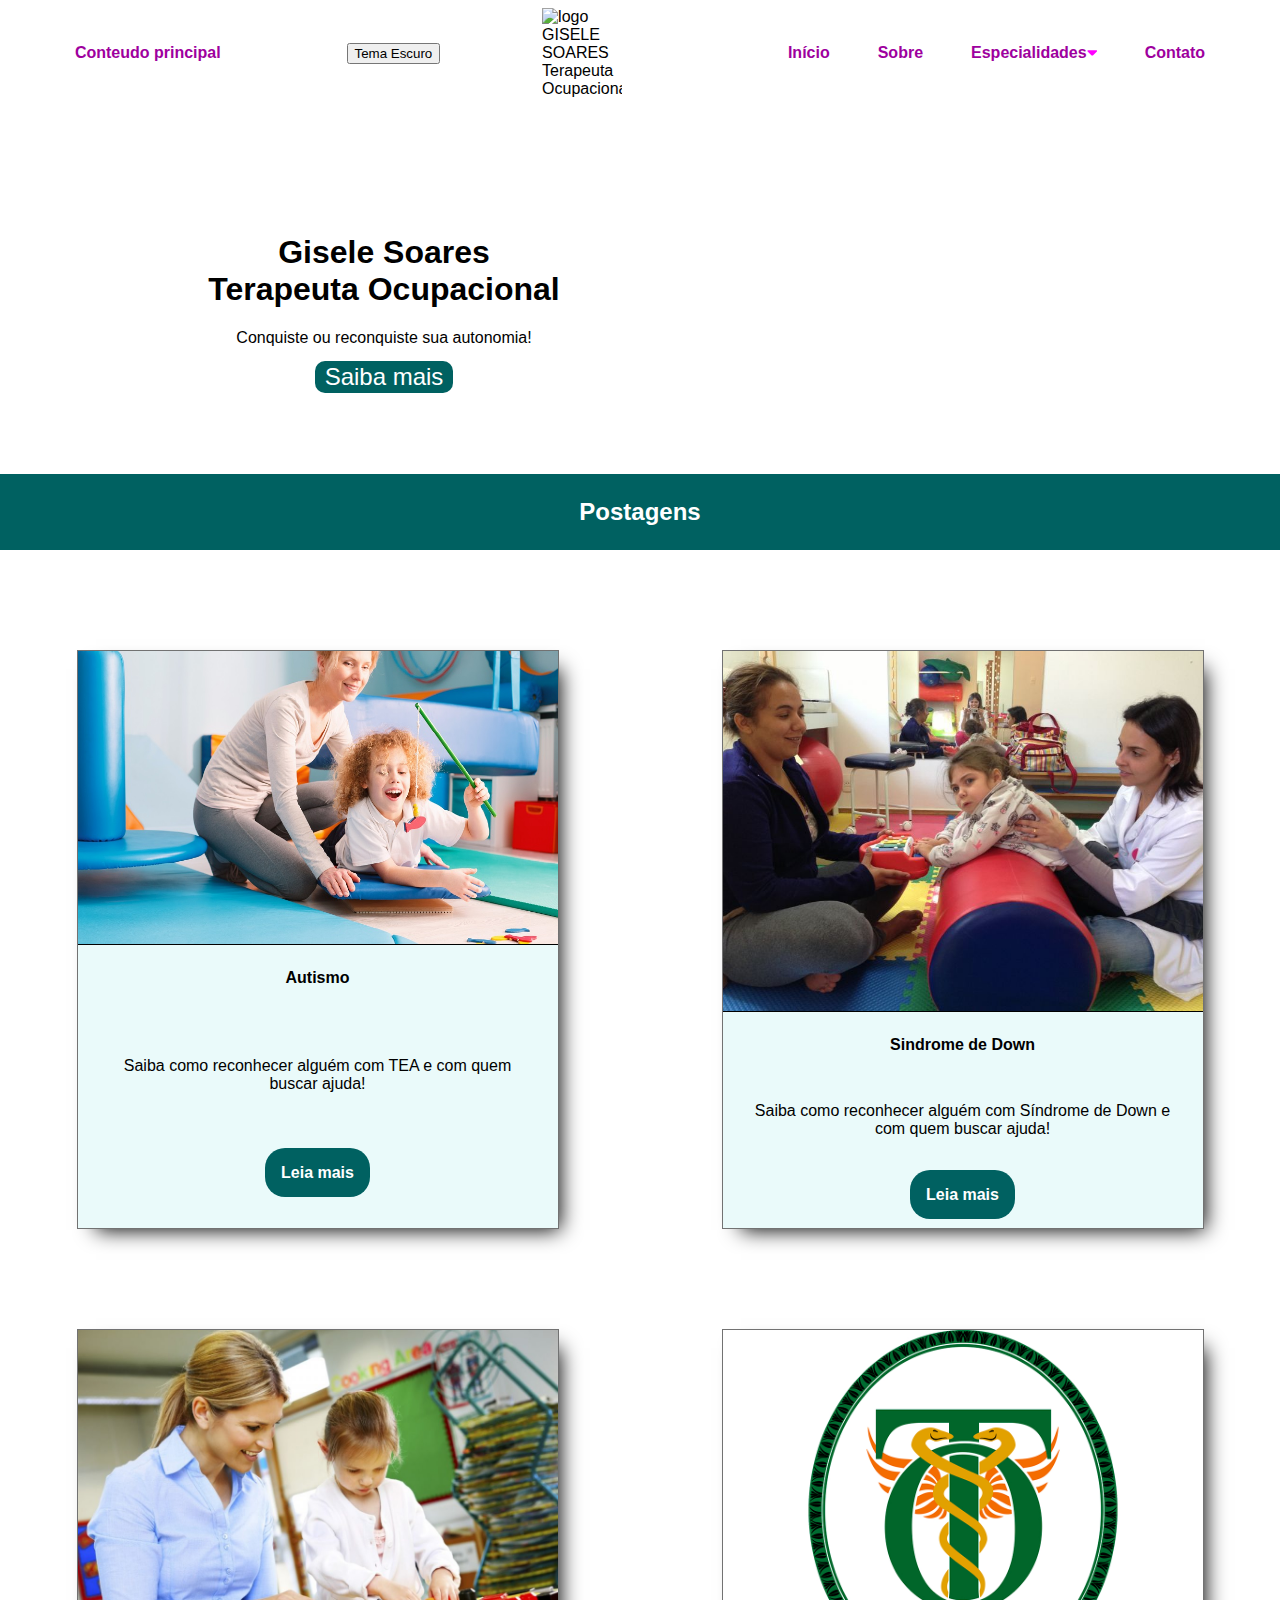
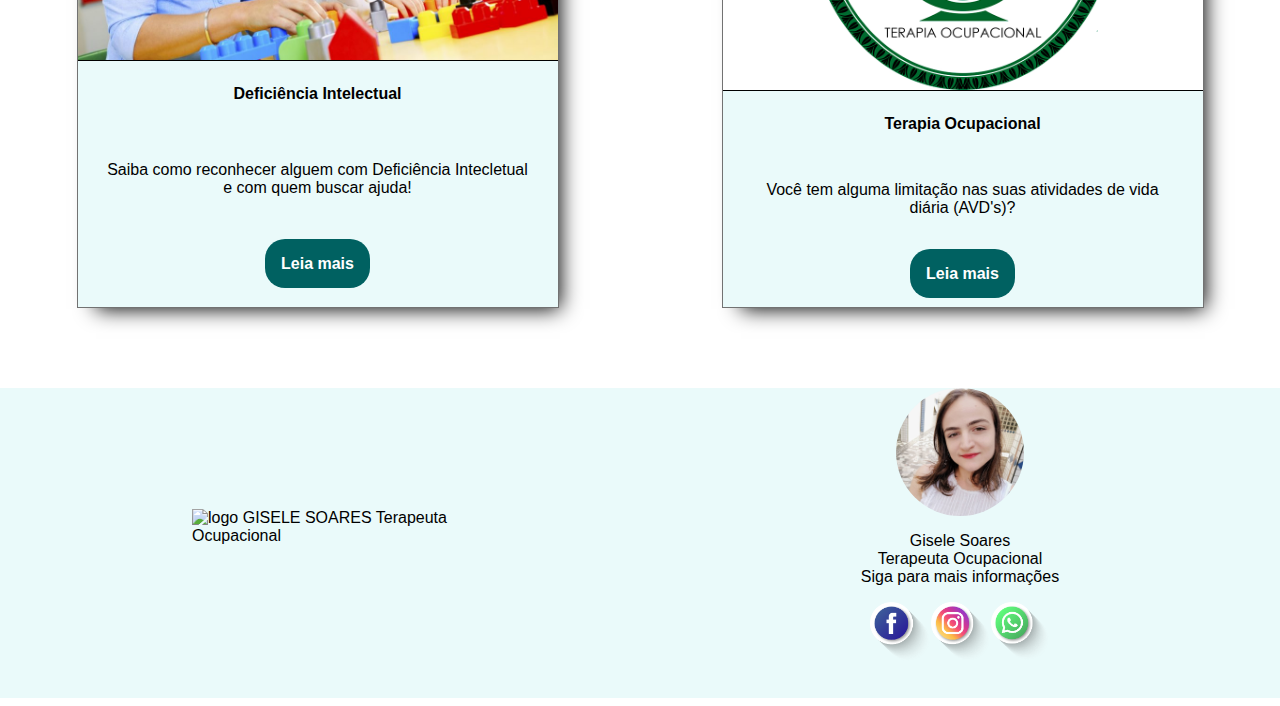
==== index.html @ 67a98ba8 "atualização imagens" ====
<!DOCTYPE html>   <!--pag criada por /@carlos @henrique @cyro/  projeto A2  finalizada 21/06/2020-->
<html lang="pt-br">
  <head>
    <meta charset="utf-8" />
    <meta name="viewport" content="width=device-width,initial-scale=1,shrink-to-fit=no">
    
	  <title>Gisele Soares - Terapeuta Ocupacional</title>
    <link rel="stylesheet" type="text/css" href="css/main.css" />
    <link rel="stylesheet" type="text/css" href="css/header-footer.css">
    <link rel="apple-touch-icon" sizes="57x57" href="imagens/favicon/apple-icon-57x57.png">
    <link rel="apple-touch-icon" sizes="60x60" href="imagens/favicon/apple-icon-60x60.png">
    <link rel="apple-touch-icon" sizes="72x72" href="imagens/favicon/apple-icon-72x72.png">
    <link rel="apple-touch-icon" sizes="76x76" href="imagens/favicon/apple-icon-76x76.png">
    <link rel="apple-touch-icon" sizes="114x114" href="imagens/favicon/apple-icon-114x114.png">
    <link rel="apple-touch-icon" sizes="120x120" href="imagens/favicon/apple-icon-120x120.png">
    <link rel="apple-touch-icon" sizes="144x144" href="imagens/favicon/apple-icon-144x144.png">
    <link rel="apple-touch-icon" sizes="152x152" href="imagens/favicon/apple-icon-152x152.png">
    <link rel="apple-touch-icon" sizes="180x180" href="imagens/favicon/apple-icon-180x180.png">
    <link rel="icon" type="image/png" sizes="192x192"  href="imagens/favicon/android-icon-192x192.png">
    <link rel="icon" type="image/png" sizes="32x32" href="imagens/favicon/favicon-32x32.png">
    <link rel="icon" type="image/png" sizes="96x96" href="imagens/favicon/favicon-96x96.png">
    <link rel="icon" type="image/png" sizes="16x16" href="imagens/favicon/favicon-16x16.png">
    <link rel="manifest" href="imagens/favicon/manifest.json">
    <meta name="msapplication-TileColor" content="#ffffff">
    <meta name="msapplication-TileImage" content="/ms-icon-144x144.png">
    <meta name="theme-color" content="#ffffff">
    <link rel="stylesheet" href="css/dark.css">
    <script src="js/main.js" defer></script>
 
    <script>
      function abir_Nav() {
        document.getElementById("menu_lateral").style.width = "250px";
      }
      
      function fechar_nav() {
        document.getElementById("menu_lateral").style.width = "0";
      }
      
      
    </script>
 
 
 
  </head>

  <body>

    <header>
        
      <p> <a class="btnConteudo" href="#principal"> Conteudo principal</a></p>
      <button id="btn-tema" >Tema Escuro</button>
      
      <div id="menu_lateral" class="menu_lateral">
        <div class="botoes">
        <a href="javascript:void(0)" id="botao-fechar" class="botao_fechar" onclick="fechar_nav()">×</a>
        <a href="index.html">Início</a>
        <a href="sobre.html">Sobre</a>
        <dl>
          <dt>Especialidades<img id="seta-menu2" src="imagens/seta-baixo.png" alt="Seta para baixo indicando um menu com dropdown"></dt>
          <dd><a href="autismo.html">Autismo</a></dd>
          <dd><a href="deficiencia_intelectual.html">Deficiência Intelectual</a></dd>
          <dd><a href="Sindrome_Down.html">Síndrome de Down</a></dd>
        </dl>
        <a href="contato.html">Contato</a>
      </div>  
      </div>

        <button class="botao_abrir" onclick="abir_Nav()">☰ Menu</button> 
      
      
      
      
      <img class="header-logo" src="imagens/logo.png" alt="logo GISELE SOARES Terapeuta Ocupacional">
        
        <nav class="nav-menu">
            <ul class="nav-list">
              <li class=""><a href="index.html">Início</a></li>
              <li class=""><a href="sobre.html">Sobre</a></li>
                <li><a href="#">Especialidades<img id="seta-menu" src="imagens/seta-baixo.png" alt="Seta para baixo indicando um menu com dropdown"></a>
                  <ul id="dark-ul">
                    <li><a href="autismo.html">Autismo</a></li>
                    <li><a href="deficiencia_intelectual.html">Deficiência Intelectual</a></li>
                    <li><a href="Sindrome_Down.html">Síndrome de Down</a></li>
                  </ul>
                </li>

              <li class=""><a href="contato.html">Contato</a></li>
            </ul>
          </nav>


        

    </header>
          
    <section class="banner">
      <h1>Gisele Soares<br>
          Terapeuta Ocupacional
      </h1>
        <p class="p-banner">
        
          Conquiste ou reconquiste sua autonomia!<br>
        </p>
        <p>
          <a class="botao" href="terapia_ocupacional.html">Saiba mais</a>
        </p>  
    </section>


    <main id="principal">
        <h2 class="post">
            Postagens
        </h2>

        <div class="div-post">
            <img class="img-post" src="imagens/autismo.jpg" alt="Uma mulher brincando com uma criança com autismo">
            <p class="title-post">
            Autismo
            </p>
            <p>
              Saiba como reconhecer alguém com TEA e com quem buscar ajuda!
            </p>
            <p>
              <a href="autismo.html">Leia mais</a>
            </p>
        </div>

        <div class="div-post">
          <img class="img-post" src="imagens/down02.jpg" alt="Uma Terapeuta Ocupacional cuidando de uma criança com autismo">
            <p class="title-post">
            Sindrome de Down
            </p>
            <p>
              Saiba como reconhecer alguém com Síndrome de Down e com quem buscar ajuda!
            </p>
            <p>
              <a href="Sindrome_Down.html">Leia mais</a>
            </p>
        </div>
        
        <div class="div-post">
            <img class="img-post" src="imagens/deficiencia2.jpg" alt="Terapeuta Ocupacional ensinando uma criança com deficiencia mental">
            <p class="title-post">
            Deficiência Intelectual
            </p>
            <p>
              Saiba como reconhecer alguem com Deficiência Intecletual e com quem buscar ajuda!
            </p>
            <p>
              <a href="deficiencia_intelectual.html">Leia mais</a>
            </p>

        </div>

        <div class="div-post">
            <img class="img-post" src="imagens/logott.jpg" alt="Foto da logo da Terapia Ocupacional">
            <p class="title-post">
            Terapia Ocupacional
            </p>
            <p>
              Você tem alguma limitação nas suas atividades de vida diária (AVD's)?
            </p>
            <p>
              <a href="terapia_ocupacional.html">Leia mais</a>
            </p>

        </div>




    </main>

      
      

    <footer>

      <div class="footer-logo">
        <img class="img-footer" src="imagens/logo_footer.png" alt="logo GISELE SOARES Terapeuta Ocupacional">
      </div>
     
      <div class="div-footer">

        <img class="cliente-footer" src="imagens/gisele.jpg" alt="Foto da Gisele Soares"> 
        
        <p class="p-footer">
            Gisele Soares<br>
            Terapeuta Ocupacional<br>
            Siga para mais informações
        </p>

        <div class="div-social">
           <a href="https://www.facebook.com/"> <img class="face" src="imagens/Face1.png" alt="link para o Facebook representado pela imagem de sua logo"></a>
           <a href="https://www.instagram.com/"> <img class="insta" src="imagens/Insta1.png" alt="link para a página no Instagram da Gisele Soares"></a>
           <a href="http://api.whatsapp.com/send?1=pt_BR&phone=5513997352803"> <img class="whatsapp" src="imagens/Whats1.png" alt="link para o whatsapp da Gisele Soares"></a>
          <!-- Utilizamos endereços padrões porque a cliente ainda irá criar suas páginas nas redes sociais. -->
          </div>

      </div>


    </footer>
  </body>
</html>
---- css/main.css ----
@charset "utf-8"; 

body {
  font-family: 'Arial', sans-serif;
  display: flex;
  flex-wrap: wrap;
  margin: 0.5em 0;
}



/* BANNER */

.banner {
  margin-top: 0.5em;
  flex: 1 1 100%;
  background-image: url(../imagens/banner6.jpg);
  height: 23em;
  background-repeat: no-repeat;
  background-size: 100%;
  
}

.banner h1, .banner p {
  width: 60%;
  text-align: center;
}

.botao {
  background-color: #006161;
  padding: 0.1em 0.4em;
  border-radius: 10px;
  color: #fff;
  text-decoration: none;
  font-size: 1.5em;
}

h1 {
  margin-top: 4em;
}

/* MAIN */

main{
    flex:1 1 100%;
    display: grid;
    grid-template-columns: 1fr 1fr;
    grid-gap: 100px 10px;
}

.post {
  background-color: #006161;
  text-align: center;
  padding: 1em;
  color: #fff;
  margin: 0;
  grid-column: 1/3;
}

.div-post {
  max-width: 30em;
  margin: 0 auto;
  border: solid 1px rgb(114, 114, 114);
  background-color: #eafafa;
  display: flex;
  flex-wrap: wrap ;
  box-shadow: 10px 10px 20px -9px #000;
}

.div-post p {
  text-align: center;
  margin: 1.5em;
  flex: 1 1 100%;
}

.div-post p:nth-child(2) {
  font-weight: bold;
}

.div-post p a {
  text-decoration: none;
  padding: 1em;
  background-color: #006161;
  color: #fff;
  font-weight: bold;
  border-radius: 20px;
}

.img-post {
  flex: 3 1 100%;
  max-width: 100%;  
  border-bottom: solid 1px #000;
}




/* --- Media queries (Regras de css responsiva) --- 
*/



@media screen and (max-width: 1000px) {    /* --> quebra do corpo principal abaixo de 1000px*/
  main {
    flex:1 1 100%;
    display: flex;
    flex-direction: column;
  }

  .div-post {
    margin: 1em auto;
  }

  

  .banner h1, .banner p {
    width: 50%;
  }
}


@media screen and (max-width: 550px) {    /* --> ajuste tela celular */
  .div-post{
    width: 75%;
    margin: 1em auto;
  }

  main {
    align-items: center;
  }

  .post{
    width: 100%;
  }

  .banner h1, .banner p {
    width: 50%;
  }

  .banner h1 {
    font-size: 1.3em;
  }

  .p-banner{
    font-size: 1em;
  }

  .banner{
    height: 100%;
  }

  .botao{
    font-size: 1.2em;
  }

  h1 {
    margin-top: 0.7em;
  }


}
---- css/header-footer.css ----
@charset "utf-8"; 
/* == Header com o Menu == */

header {
    display: flex;
    justify-content: space-around;
    align-items: center;
    flex: 1 1 100%;
    margin: 0 auto;
  }
  
  .nav-list {
    list-style: none;
    display: flex;
  }
  
  .nav-list li {
    position: relative;
  }
  
  .nav-list li ul {
    position: absolute;
    display: none;
    background-color:#999;
    top: 2.5em;
    left: 0;
    list-style: url(../imagens/seta.png);
    color: #00cbcb;
    border: solid 1px #ddd;
    border-radius: 10px;
  }


  
  .nav-list li ul li {
    margin: 3em 0;
    width: 14em;
  }
  
  .nav-list li:hover ul, .nav-list li.over ul {
    display: block;
  }
  
  li a {
    color: #9e009e;
    font-weight: bold;
  }
  
  li a {
    text-decoration: none;
    padding: 1.5em;
  }
  
  li a:hover {
    background: #999;
    border-radius: 10px;
  }
  
  .header-logo {
    width: 5em;
  }

#seta-menu {
  margin-bottom: 2px;
}

#seta-menu2 {
  margin-bottom: 2px;
}

  /* == FOOTER == */

footer{
    flex:1 1 100%;
    background-color: #eafafa;
    margin-top: 5em;
    display: flex;
    justify-content: space-around;
    align-items: center;
    padding-bottom: 2em;
}

.footer-logo {
  min-width: 20%;
  max-width: 20%;
  flex: 1;
}

.img-footer {
  width: 100%;
}

.cliente-footer {
  width: 50%;
  border-radius: 50%;
}

.div-footer {
  max-width: 20%;
  flex:1;
  display: flex;
  flex-direction: column;
  align-items: center;
  justify-content: center;
}

.face, .whatsapp, .insta {
  max-width: 100%;
}

.div-social, .p-footer, .cliente-footer {
  flex:1;
}

.div-social {
  max-width: 70%;
  display: flex;
}

.p-footer {
  text-align: center;
}




/* Menu Resposividade */

.menu_lateral  {
  width: 0;
  position: fixed;
  z-index: 1;
  height: 60%;
  top: 0;
  left: -3px;
  background-color: #fff;
  overflow-x: hidden;
  transition: 0.5s;
  padding-top: 60px;
  border-right: 3px solid #242525;
  border-bottom: 3px solid #242525;
}

.menu_lateral a , dt {
  padding: 8px 8px 8px 32px;
  text-decoration: none;
  font-size: 1.2em;
  color: rgb(172, 24, 135);
  display: block;
  transition: 0.3s;
  border-bottom: 1px solid #444;
}

.botoes {
  width: 80%;
  margin-left: 0.2em;
}

#botao-fechar {
  border-bottom: none;
}

.menu_lateral a:hover {
  color: #f1f1f1;
}


.menu_lateral .botao_fechar {
  position: absolute;
  top: 0;
  right: 25px;
  font-size: 36px;
}



.botao_abrir {
  font-size: 1.5em;
  cursor: pointer;
  background-color: #ffffff;
  color: rgb(168, 20, 131);
  padding: 10px 15px;
  border: none;
  display: none;
  width: 50%;
  transition: 0.3s;
}

.botao_abrir:hover {
  background-color:#f1f1f1;
}

/* ---------parte menu -------------------------*/

@media screen and  (max-width: 800px) {     /* transformação menu  footer  abaixo de 800px */ 



  .nav-menu  .nav-list{
    display: none;
  }

  header {
    justify-content: space-between;
   
  }

  footer {
    flex-direction: column-reverse;
  }

  .footer-logo {
    max-width: 50%;
  }

  .div-footer{
    max-width: 70%;
    padding-top: 1em;
  }

  .botao_abrir{
    display: block;
  }

  .header-logo {
    width: 25%;
    float: right;
    margin-right: 2em;
    }

}
---- css/dark.css ----
.dark-background {
    background-color: black;
    color: white;
  }
  
  .dark-footer {
    background-color: #006161;
  }
  
  .dark-links {
    color: white;
  }
  
  .dark-posts {
    background-color: #006161;
  }

  .dark-banner {
      color: black;
  }

th, td {
    border: 1px solid white;
}

#img-dark {
    width: 15px;
    height: 15px;
}

.nav-list li .dark-ul {
  background-color: #000;
}

.btnConteudo {
  color: #9e009e;
  font-weight: bold;
  text-decoration: none;
  padding: 1.5em
}

.btnConteudo:hover {
  background: #999;
  border-radius: 10px
}

.btnConteudoDark {
  color: #fff;
}

.dark-invalido {
  color : white

}
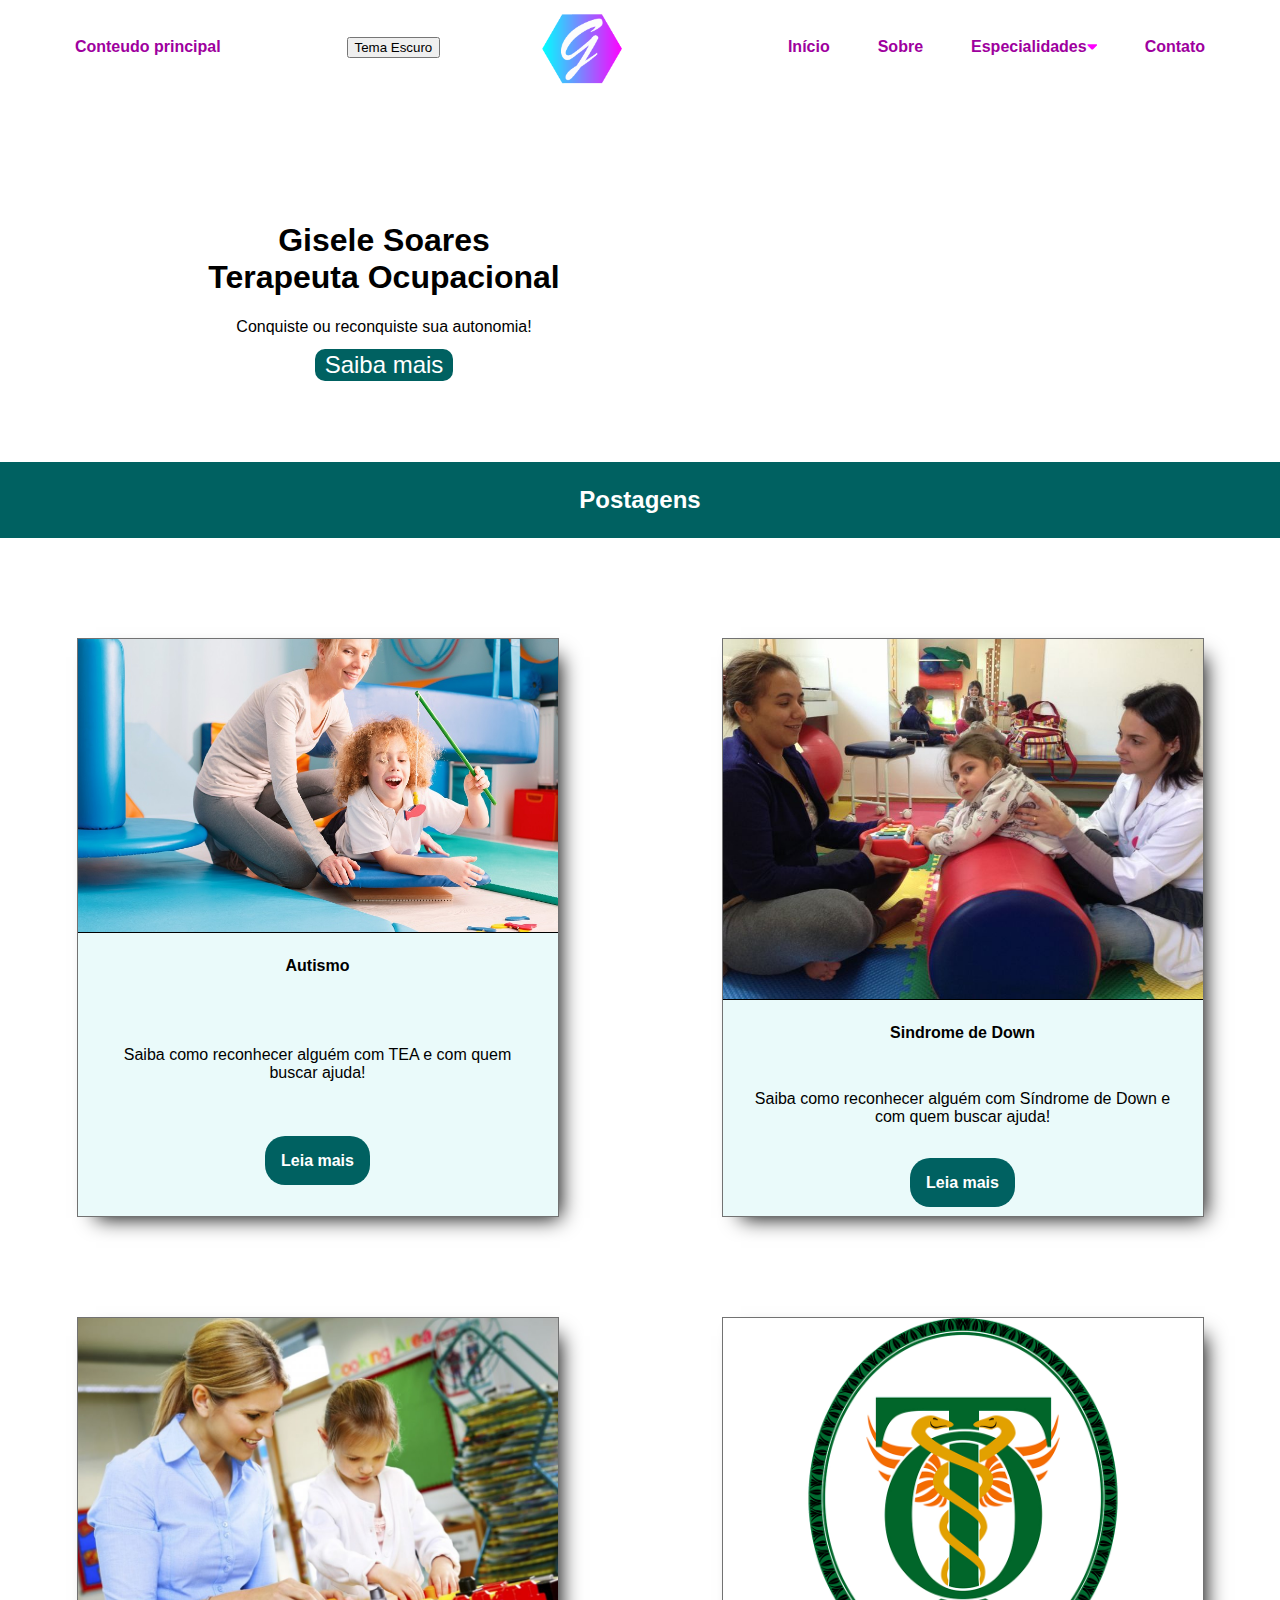
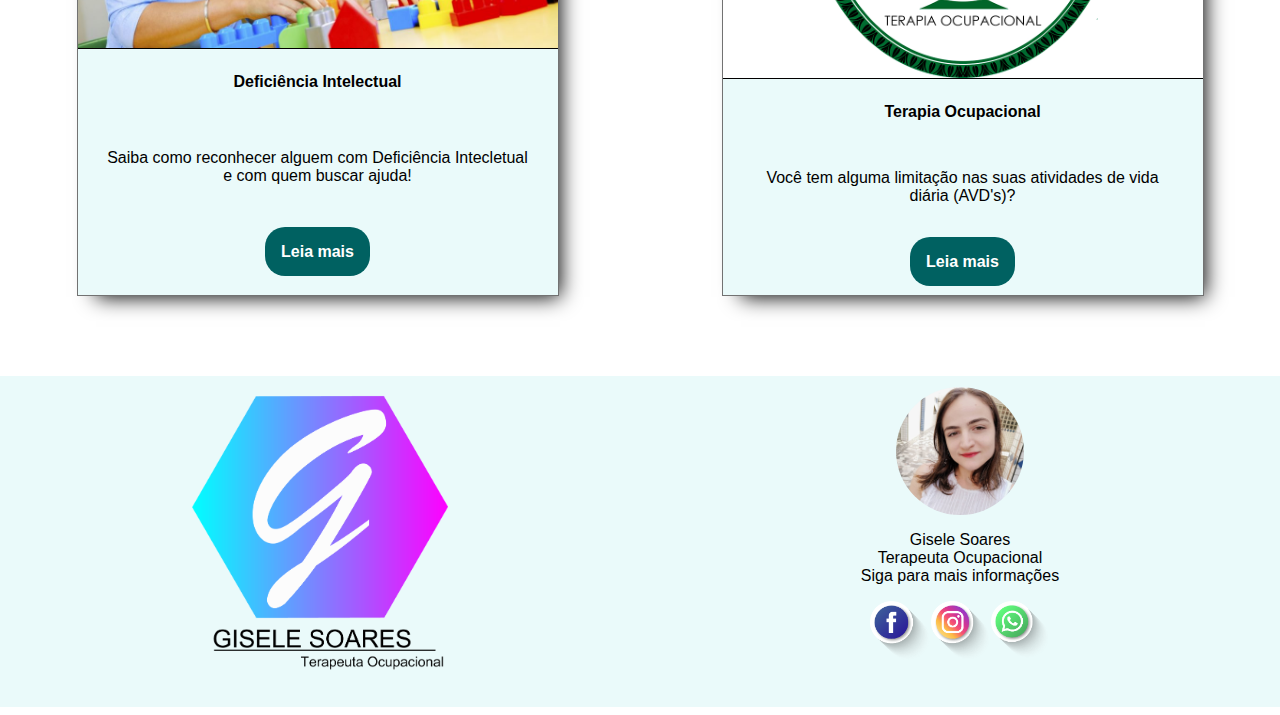
==== commit 48372051: "Correção nome Logo" ====
--- a/index.html
+++ b/index.html
@@ -70,7 +70,7 @@
       
       
       
-      <img class="header-logo" src="imagens/logo.png" alt="logo GISELE SOARES Terapeuta Ocupacional">
+      <img class="header-logo" src="imagens/Logo.png" alt="logo GISELE SOARES Terapeuta Ocupacional">
         
         <nav class="nav-menu">
             <ul class="nav-list">
@@ -177,7 +177,7 @@
     <footer>
 
       <div class="footer-logo">
-        <img class="img-footer" src="imagens/logo_footer.png" alt="logo GISELE SOARES Terapeuta Ocupacional">
+        <img class="img-footer" src="imagens/Logo_footer.png" alt="logo GISELE SOARES Terapeuta Ocupacional">
       </div>
      
       <div class="div-footer">
